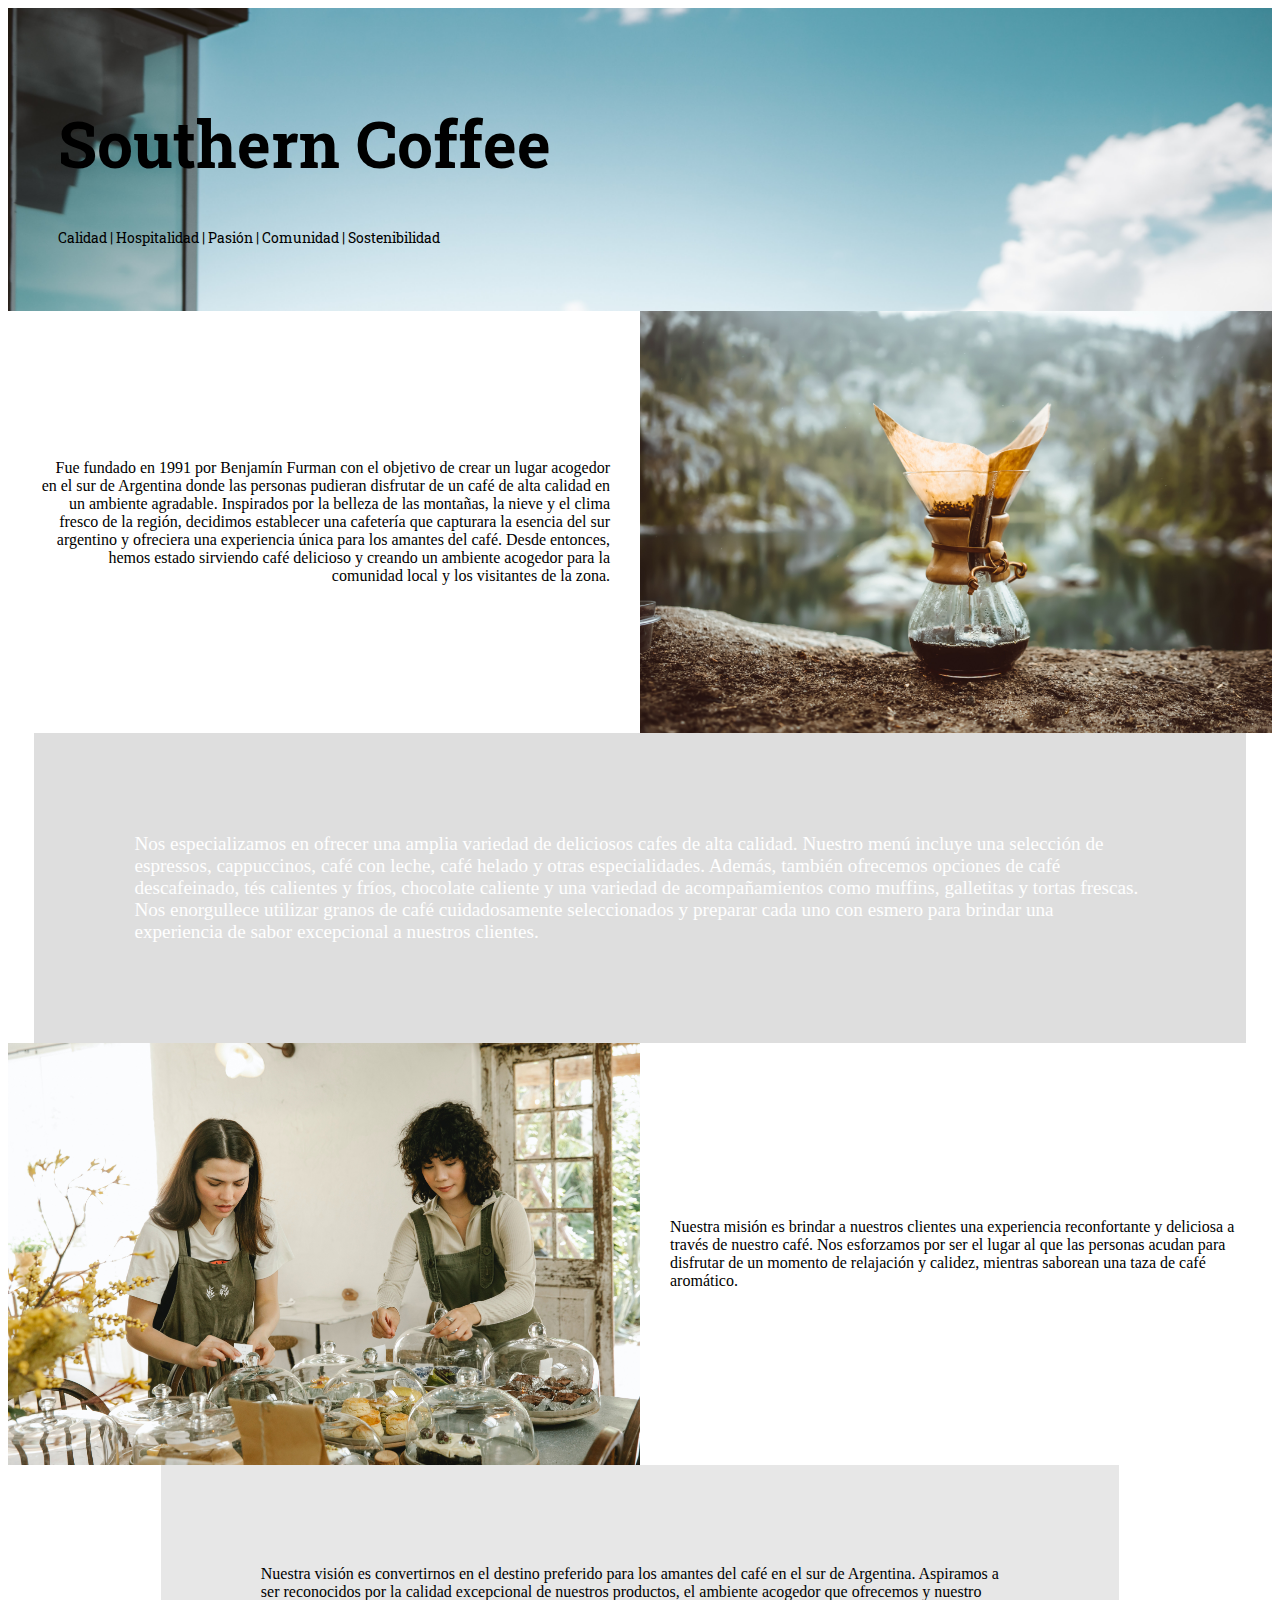
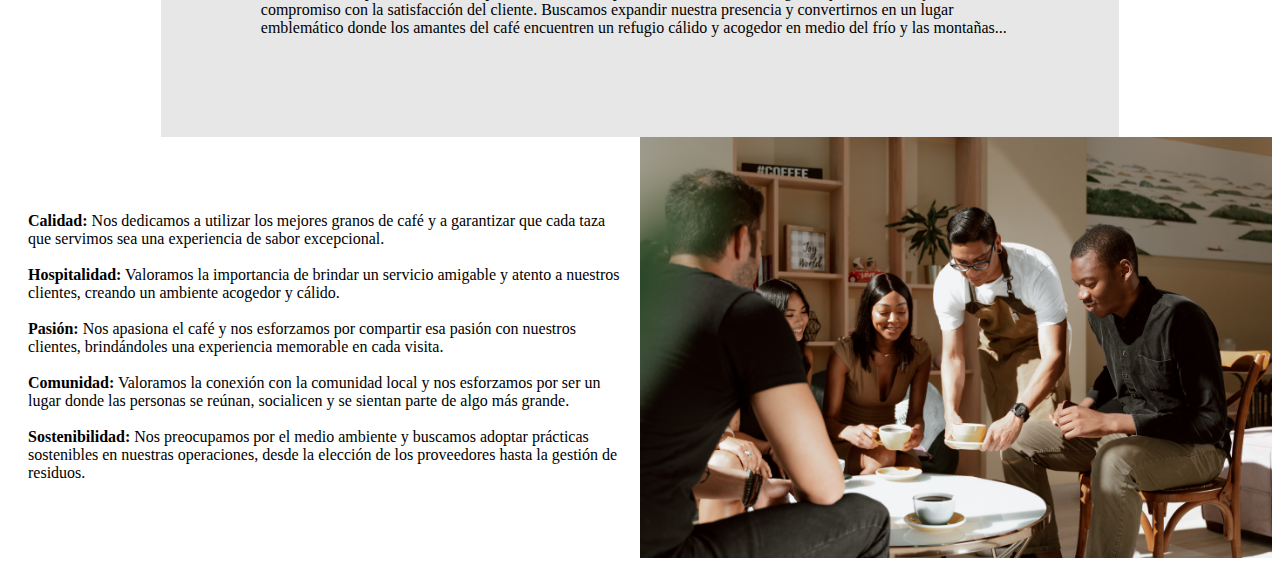
==== pages/nosotros.html @ dbd92c71 "Nosotros,falta aplicar @media" ====
<!DOCTYPE html>
<html lang="en">
<head>
    <meta charset="UTF-8">
    <meta http-equiv="X-UA-Compatible" content="IE=edge">
    <meta name="viewport" content="width=device-width, initial-scale=1.0">
    <title>Southern Coffee | Nosotros</title>
    <link rel="stylesheet" href="/css/nosotros.css">
    <link href="https://cdn.jsdelivr.net/npm/bootstrap@5.3.0-alpha3/dist/css/bootstrap.min.css" rel="stylesheet"
    integrity="sha384-KK94CHFLLe+nY2dmCWGMq91rCGa5gtU4mk92HdvYe+M/SXH301p5ILy+dN9+nJOZ" crossorigin="anonymous">
    <link rel="preconnect" href="https://fonts.googleapis.com">
    <link rel="preconnect" href="https://fonts.gstatic.com" crossorigin>
    <link href="https://fonts.googleapis.com/css2?family=Bree+Serif&family=Roboto+Slab&display=swap" rel="stylesheet">

</head>
<body>
    <main class="nosotros">
        <section class="titulos">
            <div class="text-center">
                <h1 class=" nombre">Southern Coffee</h1>
                <p class="parrafo">Calidad | Hospitalidad | Pasión | Comunidad | Sostenibilidad</p>
            </div>
        </section>
        <section class="descripcion1">
            <p class="p1"> Fue fundado en 1991 por Benjamín Furman con el objetivo de crear un lugar acogedor en el sur de Argentina donde las personas pudieran disfrutar de un café de alta calidad en un ambiente agradable. Inspirados por la belleza de las montañas, la nieve y el clima fresco de la región, decidimos establecer una cafetería que capturara la esencia del sur argentino y ofreciera una experiencia única para los amantes del café. Desde entonces, hemos estado sirviendo café delicioso y creando un ambiente acogedor para la comunidad local y los visitantes de la zona.</p>
            <img class="img1" src="../img/miniNosotros2.jpg" alt="">
        </section>

        <section class="descripcion2">
            <p class="p2">Nos especializamos en ofrecer una amplia variedad de deliciosos cafes de alta calidad. Nuestro menú incluye una selección de espressos, cappuccinos, café con leche, café helado y otras especialidades. Además, también ofrecemos opciones de café descafeinado, tés calientes y fríos, chocolate caliente y una variedad de acompañamientos como muffins, galletitas y tortas frescas.<br> Nos enorgullece utilizar granos de café cuidadosamente seleccionados y preparar cada uno con esmero para brindar una experiencia de sabor excepcional a nuestros clientes.</p>
        </section>
        <section class="descripcion3">
            <img class="img3" src="../img/nosotros3.jpg" alt="">
            <p class="p3">Nuestra misión es brindar a nuestros clientes una experiencia reconfortante y deliciosa a través de nuestro café. Nos esforzamos por ser el lugar al que las personas acudan para disfrutar de un momento de relajación y calidez, mientras saborean una taza de café aromático.</p>
        </section>
        <section class="descripcion4">
            <p class="p4">Nuestra visión es convertirnos en el destino preferido para los amantes del café en el sur de Argentina. Aspiramos a ser reconocidos por la calidad excepcional de nuestros productos, el ambiente acogedor que ofrecemos y nuestro compromiso con la satisfacción del cliente. Buscamos expandir nuestra presencia y convertirnos en un lugar emblemático donde los amantes del café encuentren un refugio cálido y acogedor en medio del frío y las montañas...</p>
        </section>
        <section class="descripcion5">
            <p class="p5">

                <strong>Calidad:</strong> Nos dedicamos a utilizar los mejores granos de café y a garantizar que cada taza que servimos sea una experiencia de sabor excepcional.
               <br><br><strong>Hospitalidad:</strong> Valoramos la importancia de brindar un servicio amigable y atento a nuestros clientes, creando un ambiente acogedor y cálido.
               <br><br><strong>Pasión:</strong> Nos apasiona el café y nos esforzamos por compartir esa pasión con nuestros clientes, brindándoles una experiencia memorable en cada visita.
               <br><br><strong>Comunidad:</strong> Valoramos la conexión con la comunidad local y nos esforzamos por ser un lugar donde las personas se reúnan, socialicen y se sientan parte de algo más grande.
               <br><br><strong>Sostenibilidad:</strong> Nos preocupamos por el medio ambiente y buscamos adoptar prácticas sostenibles en nuestras operaciones, desde la elección de los proveedores hasta la gestión de residuos.</p>
            <img class="img5" src="../img/nosotros5.jpg" alt="">
        </section>
    </main>


    <script src="https://cdn.jsdelivr.net/npm/bootstrap@5.3.0-alpha3/dist/js/bootstrap.bundle.min.js"
    integrity="sha384-ENjdO4Dr2bkBIFxQpeoTz1HIcje39Wm4jDKdf19U8gI4ddQ3GYNS7NTKfAdVQSZe"
    crossorigin="anonymous"></script>

    
</body>
</html>
---- css/nosotros.css ----
.nosotros {
    margin-top: 0;
}
.titulos {
       
    background-image: url("../img/nosotros1.jpg");
    background-position: center;
    background-repeat: no-repeat;
    background-size: cover;
    padding: 50px;
    background-attachment: fixed;
}
.nombre{
    font-size: 4rem;
    font-family: 'Roboto Slab', serif;

 
}
.parrafo{
    font-size: 0.90rem;
    font-family: 'Roboto Slab', serif;
}

.descripcion1 {
    padding: 0;
    display: flex;
}

.p1 {
    font-family: 'Satisfy', cursive;
    width: 50%;
    text-align: right;

    padding: 0px 30px;
    margin: auto 0;
}

.descripcion1 .img1 {
    width: 50%;
    height: auto;
}

.descripcion2 {
    background-image: url("../img/nosotros2.jpg");
    background-size: cover;
    background-attachment: fixed;
}

.p2 {
    font-family: 'Satisfy', cursive;

    color:white;
    padding: 100px;
    margin: 0px auto 0px auto;
    width: 80%;
    font-size: 1.2rem;
    background-color: #bbbbbb7c;
}

.descripcion3 {
    padding: 0;
    display: flex;
}

.p3 {
    font-family: 'Satisfy', cursive;

    width: 50%;
    padding: 0px 30px;
    margin: auto 0;
}

.descripcion3 .img3 {
    width: 50%;
}

.descripcion4 {
    background-image: url("../img/nosotros4.jpg");
    background-repeat: no-repeat;
    background-attachment: fixed;
    background-size: cover;
    width: 100%;
}

.p4 {
    font-family: 'Satisfy', cursive;

    padding: 100px;
    margin: 0px auto 0px auto;
    width: 60%;
    font-size: 1rem;
    background-color: #bbbbbb5a;
}

.descripcion5 {
    display: flex;
    width: 100%;
}

.p5 {
    font-family: 'Satisfy', cursive;

    margin: auto 0;
    padding: 0 20px;
    width: 80%;
    font-size: 1rem;
    /* background-color: #bbbbbb5a; */
}

.descripcion5 .img5 {
    width: 50%;
}


/* @media (max-width: 768px) {
    .titulos {
      background-position: top;
    }
  }
  
  @media (max-width: 480px) {
    .titulos {
      background-position: center;
      padding: 20px;
    }
  }

 */
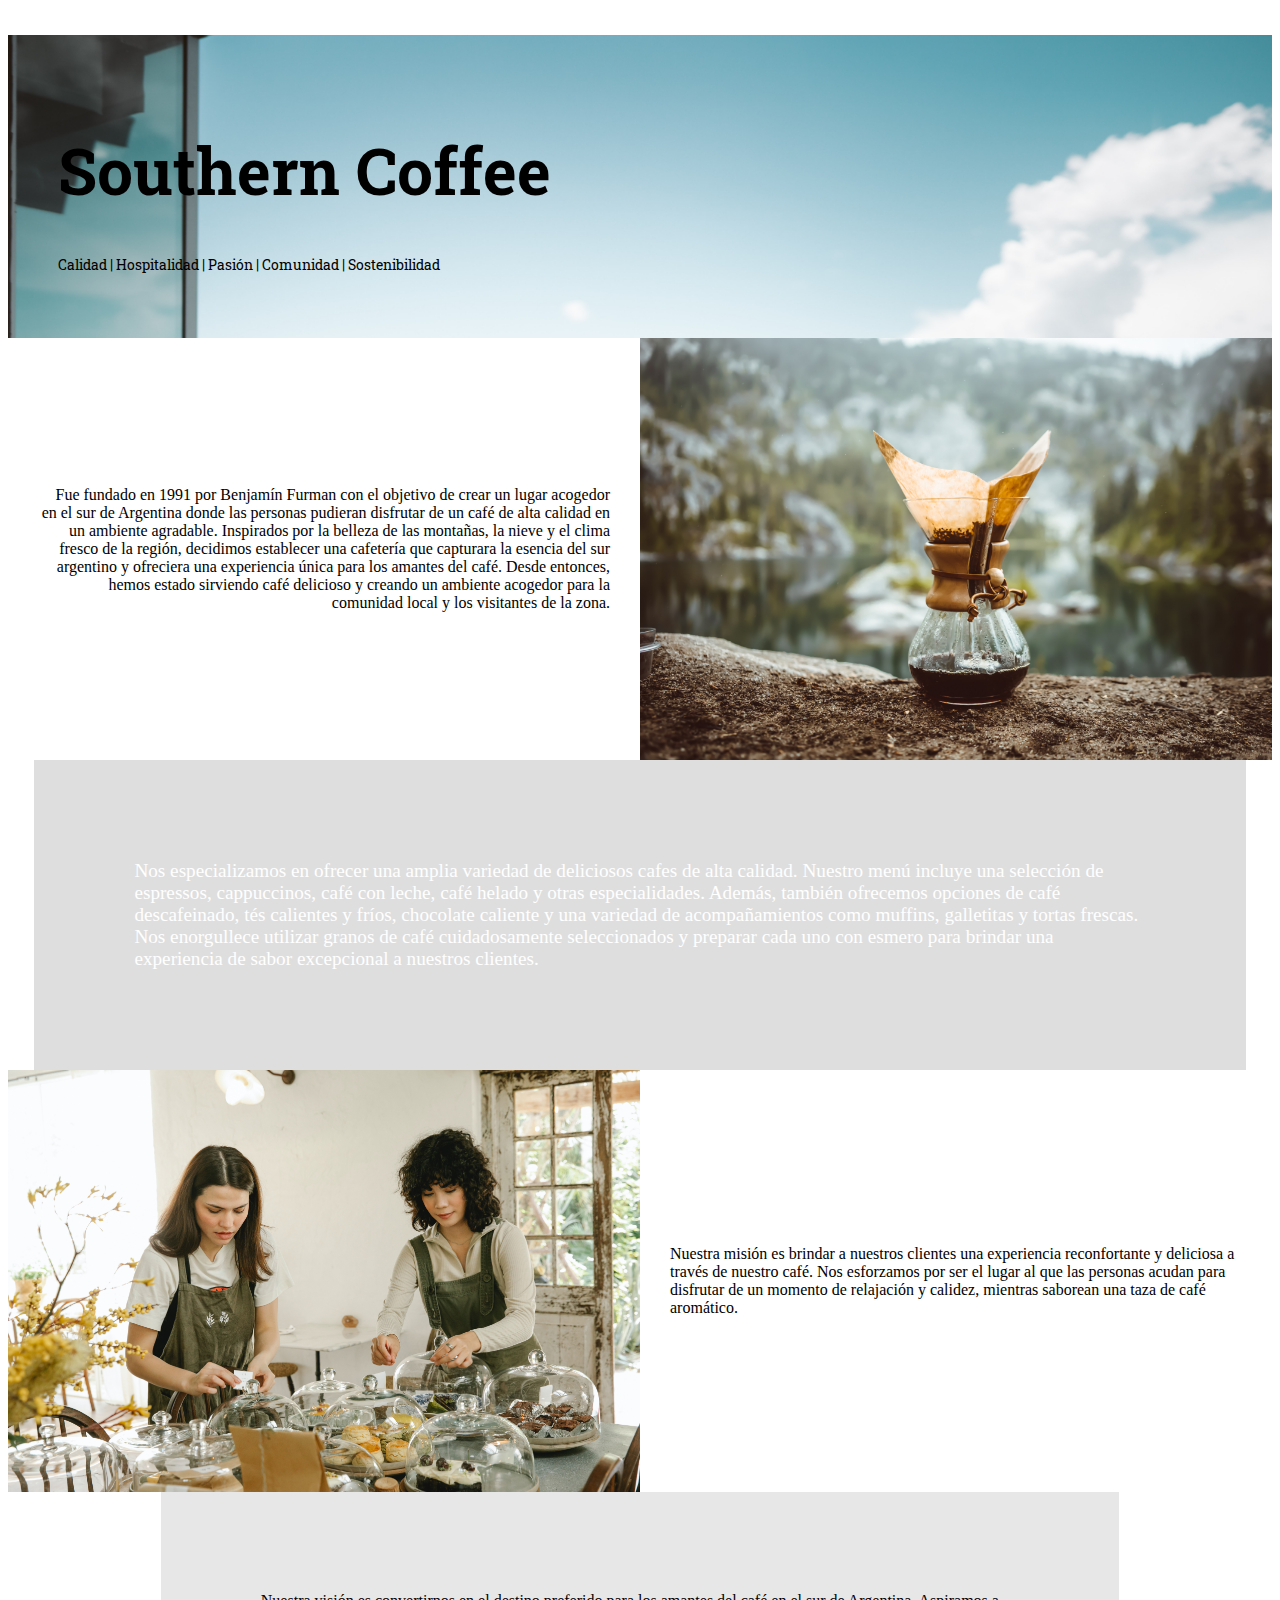
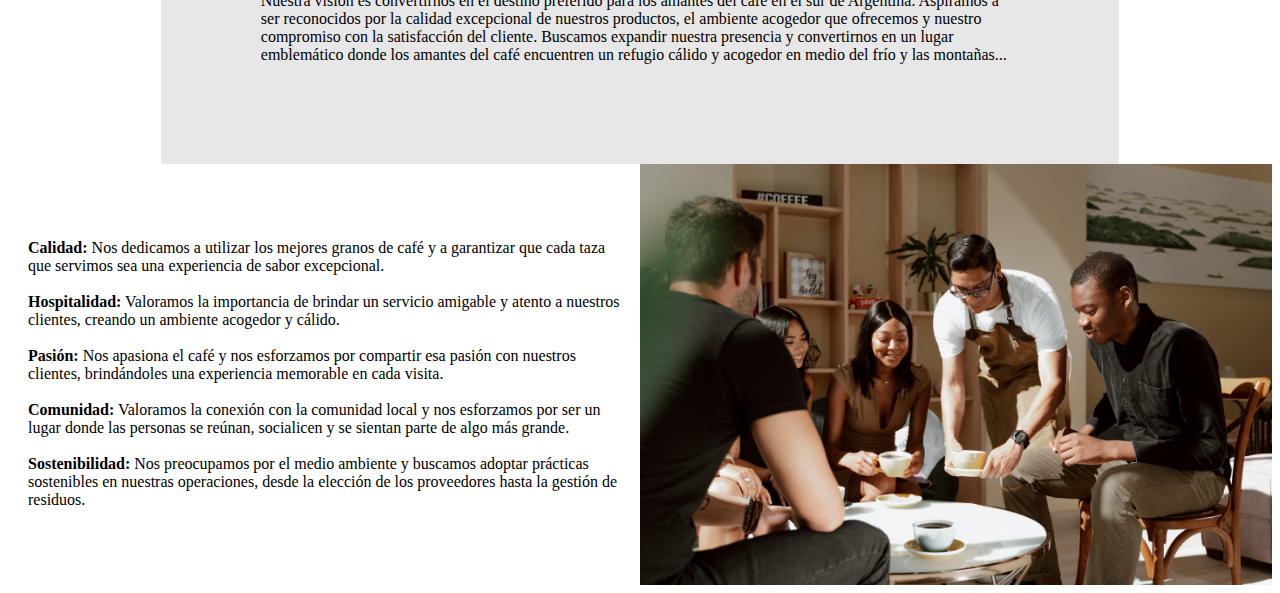
==== commit 8c2a736e: "nosotros terminado" ====
--- a/pages/nosotros.html
+++ b/pages/nosotros.html
@@ -7,52 +7,80 @@
     <title>Southern Coffee | Nosotros</title>
     <link rel="stylesheet" href="/css/nosotros.css">
     <link href="https://cdn.jsdelivr.net/npm/bootstrap@5.3.0-alpha3/dist/css/bootstrap.min.css" rel="stylesheet"
-    integrity="sha384-KK94CHFLLe+nY2dmCWGMq91rCGa5gtU4mk92HdvYe+M/SXH301p5ILy+dN9+nJOZ" crossorigin="anonymous">
+        integrity="sha384-KK94CHFLLe+nY2dmCWGMq91rCGa5gtU4mk92HdvYe+M/SXH301p5ILy+dN9+nJOZ" crossorigin="anonymous">
     <link rel="preconnect" href="https://fonts.googleapis.com">
     <link rel="preconnect" href="https://fonts.gstatic.com" crossorigin>
     <link href="https://fonts.googleapis.com/css2?family=Bree+Serif&family=Roboto+Slab&display=swap" rel="stylesheet">
 
 </head>
+
 <body>
+    <header>
+        <nav class="navbar navbar-expand-lg scrolling-navbar fixed-top">
+            <div class="container-fluid ">
+                <a href="../index.html" class="inicio">Inicio</a>
+            </div>
+    </header>
+
     <main class="nosotros">
         <section class="titulos">
+
             <div class="text-center">
                 <h1 class=" nombre">Southern Coffee</h1>
                 <p class="parrafo">Calidad | Hospitalidad | Pasión | Comunidad | Sostenibilidad</p>
             </div>
         </section>
         <section class="descripcion1">
-            <p class="p1"> Fue fundado en 1991 por Benjamín Furman con el objetivo de crear un lugar acogedor en el sur de Argentina donde las personas pudieran disfrutar de un café de alta calidad en un ambiente agradable. Inspirados por la belleza de las montañas, la nieve y el clima fresco de la región, decidimos establecer una cafetería que capturara la esencia del sur argentino y ofreciera una experiencia única para los amantes del café. Desde entonces, hemos estado sirviendo café delicioso y creando un ambiente acogedor para la comunidad local y los visitantes de la zona.</p>
+            <p class="p1"> Fue fundado en 1991 por Benjamín Furman con el objetivo de crear un lugar acogedor en el sur
+                de Argentina donde las personas pudieran disfrutar de un café de alta calidad en un ambiente agradable.
+                Inspirados por la belleza de las montañas, la nieve y el clima fresco de la región, decidimos establecer
+                una cafetería que capturara la esencia del sur argentino y ofreciera una experiencia única para los
+                amantes del café. Desde entonces, hemos estado sirviendo café delicioso y creando un ambiente acogedor
+                para la comunidad local y los visitantes de la zona.</p>
             <img class="img1" src="../img/miniNosotros2.jpg" alt="">
         </section>
 
         <section class="descripcion2">
-            <p class="p2">Nos especializamos en ofrecer una amplia variedad de deliciosos cafes de alta calidad. Nuestro menú incluye una selección de espressos, cappuccinos, café con leche, café helado y otras especialidades. Además, también ofrecemos opciones de café descafeinado, tés calientes y fríos, chocolate caliente y una variedad de acompañamientos como muffins, galletitas y tortas frescas.<br> Nos enorgullece utilizar granos de café cuidadosamente seleccionados y preparar cada uno con esmero para brindar una experiencia de sabor excepcional a nuestros clientes.</p>
+            <p class="p2">Nos especializamos en ofrecer una amplia variedad de deliciosos cafes de alta calidad. Nuestro
+                menú incluye una selección de espressos, cappuccinos, café con leche, café helado y otras
+                especialidades. Además, también ofrecemos opciones de café descafeinado, tés calientes y fríos,
+                chocolate caliente y una variedad de acompañamientos como muffins, galletitas y tortas frescas.<br> Nos
+                enorgullece utilizar granos de café cuidadosamente seleccionados y preparar cada uno con esmero para
+                brindar una experiencia de sabor excepcional a nuestros clientes.</p>
         </section>
         <section class="descripcion3">
             <img class="img3" src="../img/nosotros3.jpg" alt="">
-            <p class="p3">Nuestra misión es brindar a nuestros clientes una experiencia reconfortante y deliciosa a través de nuestro café. Nos esforzamos por ser el lugar al que las personas acudan para disfrutar de un momento de relajación y calidez, mientras saborean una taza de café aromático.</p>
+            <p class="p3">Nuestra misión es brindar a nuestros clientes una experiencia reconfortante y deliciosa a
+                través de nuestro café. Nos esforzamos por ser el lugar al que las personas acudan para disfrutar de un
+                momento de relajación y calidez, mientras saborean una taza de café aromático.</p>
         </section>
         <section class="descripcion4">
-            <p class="p4">Nuestra visión es convertirnos en el destino preferido para los amantes del café en el sur de Argentina. Aspiramos a ser reconocidos por la calidad excepcional de nuestros productos, el ambiente acogedor que ofrecemos y nuestro compromiso con la satisfacción del cliente. Buscamos expandir nuestra presencia y convertirnos en un lugar emblemático donde los amantes del café encuentren un refugio cálido y acogedor en medio del frío y las montañas...</p>
+            <p class="p4">Nuestra visión es convertirnos en el destino preferido para los amantes del café en el sur de
+                Argentina. Aspiramos a ser reconocidos por la calidad excepcional de nuestros productos, el ambiente
+                acogedor que ofrecemos y nuestro compromiso con la satisfacción del cliente. Buscamos expandir nuestra
+                presencia y convertirnos en un lugar emblemático donde los amantes del café encuentren un refugio cálido
+                y acogedor en medio del frío y las montañas...</p>
         </section>
         <section class="descripcion5">
             <p class="p5">
-
-                <strong>Calidad:</strong> Nos dedicamos a utilizar los mejores granos de café y a garantizar que cada taza que servimos sea una experiencia de sabor excepcional.
-               <br><br><strong>Hospitalidad:</strong> Valoramos la importancia de brindar un servicio amigable y atento a nuestros clientes, creando un ambiente acogedor y cálido.
-               <br><br><strong>Pasión:</strong> Nos apasiona el café y nos esforzamos por compartir esa pasión con nuestros clientes, brindándoles una experiencia memorable en cada visita.
-               <br><br><strong>Comunidad:</strong> Valoramos la conexión con la comunidad local y nos esforzamos por ser un lugar donde las personas se reúnan, socialicen y se sientan parte de algo más grande.
-               <br><br><strong>Sostenibilidad:</strong> Nos preocupamos por el medio ambiente y buscamos adoptar prácticas sostenibles en nuestras operaciones, desde la elección de los proveedores hasta la gestión de residuos.</p>
+                <strong>Calidad:</strong> Nos dedicamos a utilizar los mejores granos de café y a garantizar que cada
+                taza que servimos sea una experiencia de sabor excepcional.
+                <br><br><strong>Hospitalidad:</strong> Valoramos la importancia de brindar un servicio amigable y atento
+                a nuestros clientes, creando un ambiente acogedor y cálido.
+                <br><br><strong>Pasión:</strong> Nos apasiona el café y nos esforzamos por compartir esa pasión con
+                nuestros clientes, brindándoles una experiencia memorable en cada visita.
+                <br><br><strong>Comunidad:</strong> Valoramos la conexión con la comunidad local y nos esforzamos por
+                ser un lugar donde las personas se reúnan, socialicen y se sientan parte de algo más grande.
+                <br><br><strong>Sostenibilidad:</strong> Nos preocupamos por el medio ambiente y buscamos adoptar
+                prácticas sostenibles en nuestras operaciones, desde la elección de los proveedores hasta la gestión de
+                residuos.
+            </p>
             <img class="img5" src="../img/nosotros5.jpg" alt="">
         </section>
     </main>
+    <script src="https://cdn.jsdelivr.net/npm/bootstrap@5.3.0-alpha3/dist/js/bootstrap.bundle.min.js"
+        integrity="sha384-ENjdO4Dr2bkBIFxQpeoTz1HIcje39Wm4jDKdf19U8gI4ddQ3GYNS7NTKfAdVQSZe"
+        crossorigin="anonymous"></script>
+</body>
 
-
-    <script src="https://cdn.jsdelivr.net/npm/bootstrap@5.3.0-alpha3/dist/js/bootstrap.bundle.min.js"
-    integrity="sha384-ENjdO4Dr2bkBIFxQpeoTz1HIcje39Wm4jDKdf19U8gI4ddQ3GYNS7NTKfAdVQSZe"
-    crossorigin="anonymous"></script>
-
-    
-</body>
 </html>--- a/css/nosotros.css
+++ b/css/nosotros.css
@@ -1,8 +1,8 @@
 .nosotros {
     margin-top: 0;
 }
+
 .titulos {
-       
     background-image: url("../img/nosotros1.jpg");
     background-position: center;
     background-repeat: no-repeat;
@@ -10,13 +10,23 @@
     padding: 50px;
     background-attachment: fixed;
 }
-.nombre{
+
+.inicio {
+    text-decoration: none;
+    color: white;
+    font-size: 1.5rem;
+}
+.inicio:hover{
+    transition: scale(1.05);
+    color:black;
+}
+
+.nombre {
     font-size: 4rem;
     font-family: 'Roboto Slab', serif;
+}
 
- 
-}
-.parrafo{
+.parrafo {
     font-size: 0.90rem;
     font-family: 'Roboto Slab', serif;
 }
@@ -48,8 +58,7 @@
 
 .p2 {
     font-family: 'Satisfy', cursive;
-
-    color:white;
+    color: white;
     padding: 100px;
     margin: 0px auto 0px auto;
     width: 80%;
@@ -64,7 +73,6 @@
 
 .p3 {
     font-family: 'Satisfy', cursive;
-
     width: 50%;
     padding: 0px 30px;
     margin: auto 0;
@@ -84,7 +92,6 @@
 
 .p4 {
     font-family: 'Satisfy', cursive;
-
     padding: 100px;
     margin: 0px auto 0px auto;
     width: 60%;
@@ -99,30 +106,85 @@
 
 .p5 {
     font-family: 'Satisfy', cursive;
-
     margin: auto 0;
     padding: 0 20px;
     width: 80%;
     font-size: 1rem;
-    /* background-color: #bbbbbb5a; */
 }
 
 .descripcion5 .img5 {
     width: 50%;
 }
 
+@media screen and (max-width: 470px) {
 
-/* @media (max-width: 768px) {
     .titulos {
-      background-position: top;
+        background-image: url("../img/nosotros1.jpg");
+        background-position: top right;
+        background-repeat: no-repeat;
+        background-size: cover;
+        padding: 50px;
+        background-attachment: fixed;
     }
-  }
-  
-  @media (max-width: 480px) {
-    .titulos {
-      background-position: center;
-      padding: 20px;
+
+    .p3 {
+        width: 80%;
+        text-align: end;
+        padding: 30px 30px 50px 30px;
+        margin-left: 20%;
     }
-  }
+}
 
- */
+
+@media screen and (max-width: 780px) {
+    .descripcion1 .img1 {
+        display: none;
+    }
+
+    .p1 {
+        width: 80%;
+        padding: 50px;
+        text-align: left;
+    }
+
+    .p2 {
+        padding: 100px;
+        margin: 20px auto;
+        width: 100%;
+        font-size: 1rem;
+        background-color: #bbbbbb9a;
+
+    }
+
+    .descripcion3 .img3 {
+        display: none;
+    }
+
+    .p3 {
+        width: 60%;
+        text-align: end;
+        padding: 30px 30px 50px 30px;
+        margin-left: 40%;
+    }
+
+    .p4 {
+        padding: 100px;
+        margin: 0 auto;
+        width: 100%;
+        font-size: 1rem;
+        background-color: #bbbbbb00;
+        color: #e7e2e2;
+    }
+
+    .p5 {
+        padding: 100px;
+        margin: 0px auto;
+        width: 100%;
+        font-size: 1rem;
+
+    }
+
+    .descripcion5 .img5 {
+        display: none;
+    }
+}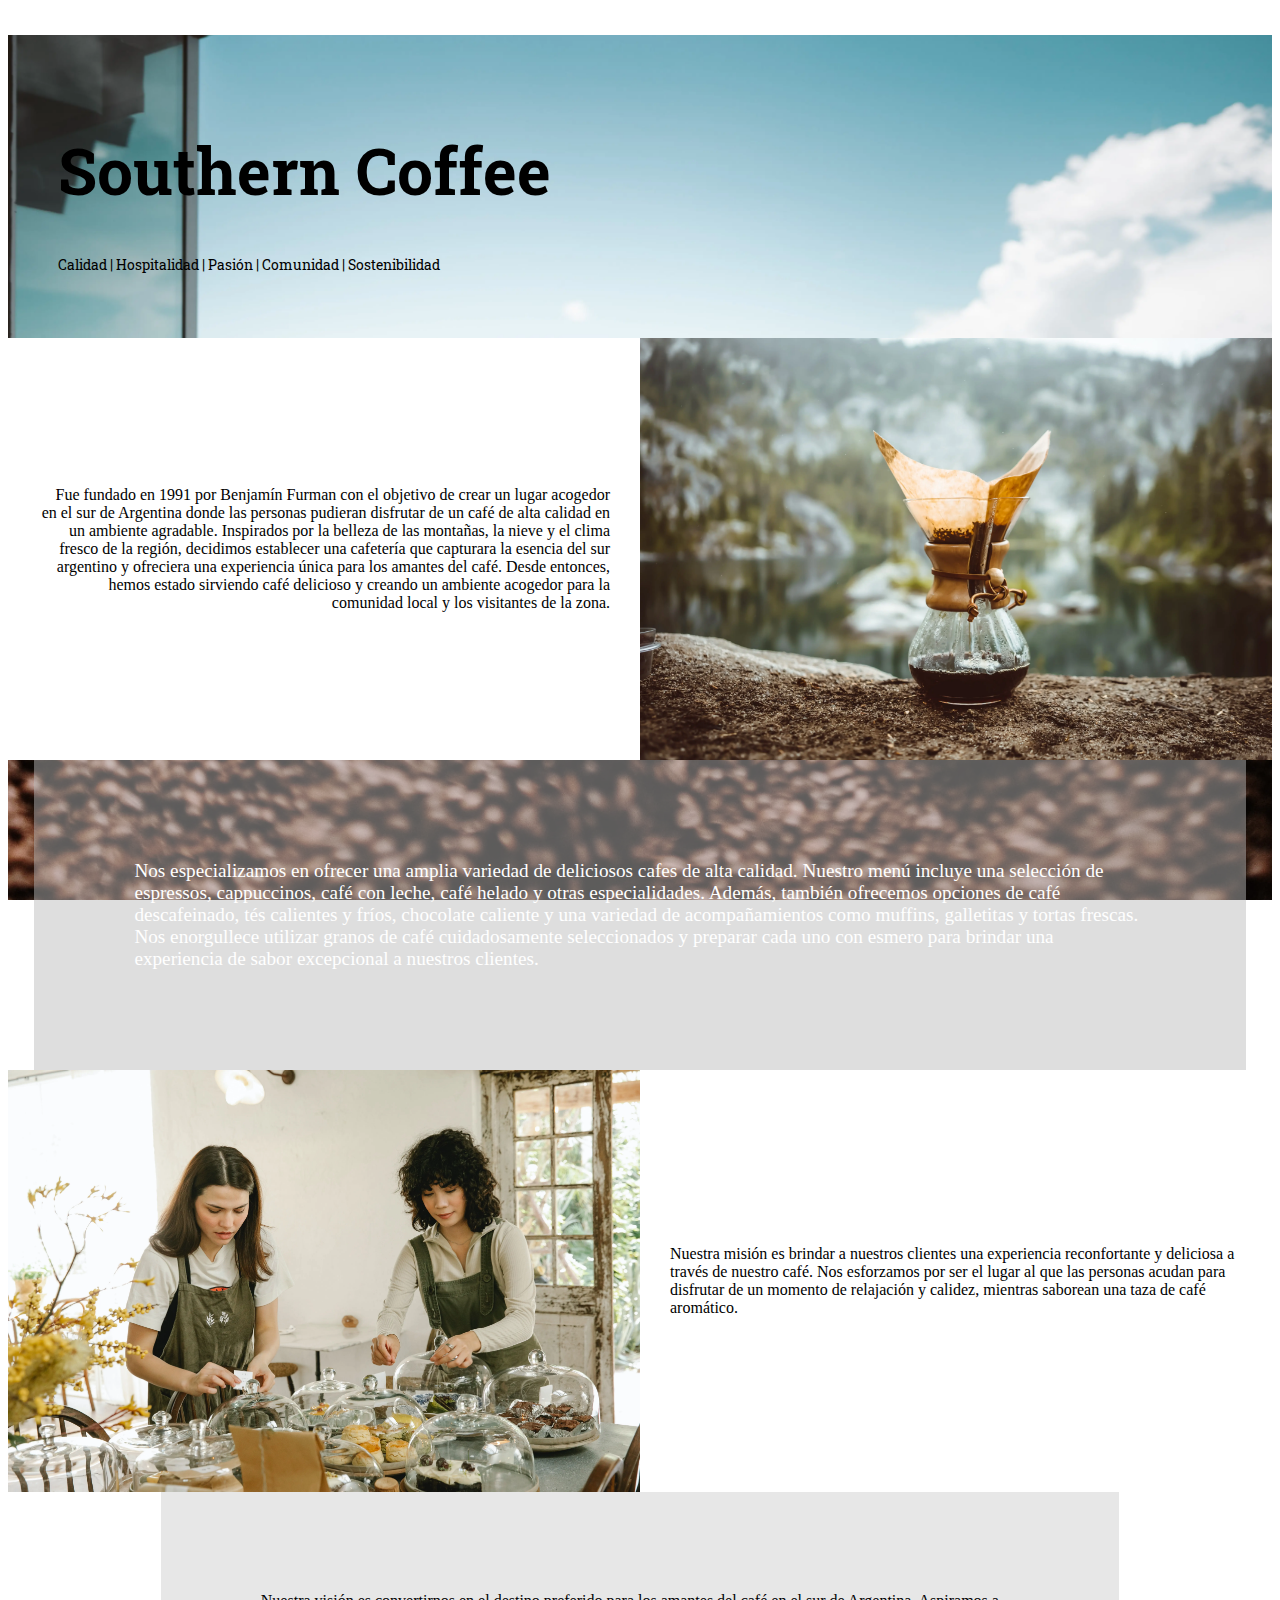
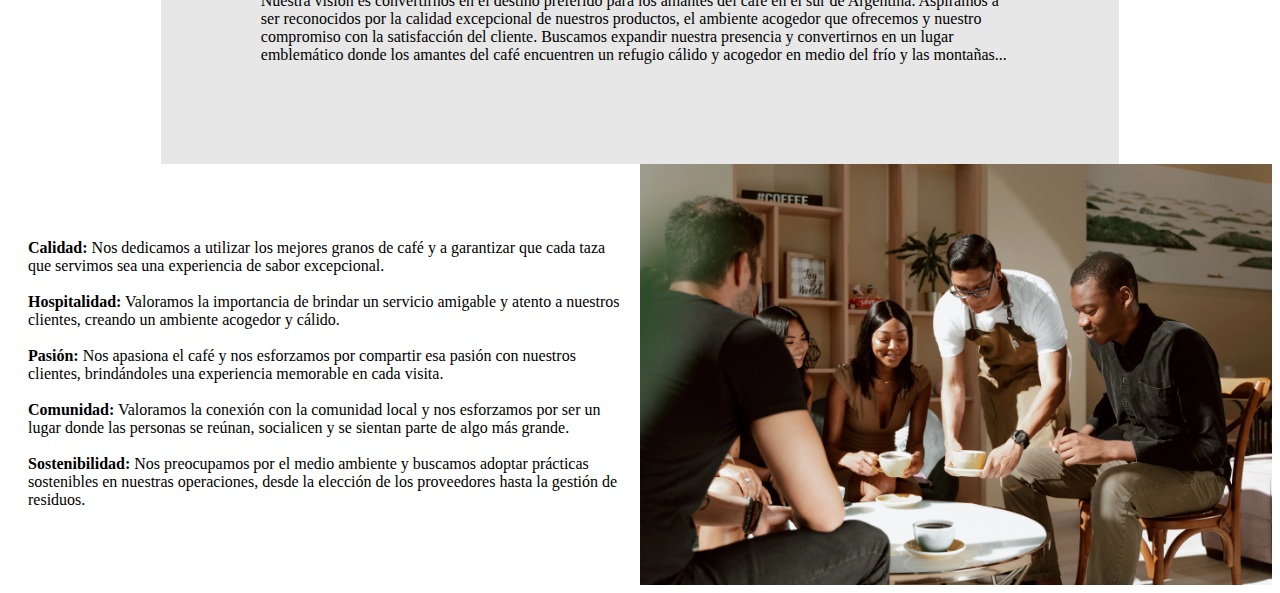
==== commit fa63225c: "Remove img" ====
--- a/pages/nosotros.html
+++ b/pages/nosotros.html
@@ -37,7 +37,7 @@
                 una cafetería que capturara la esencia del sur argentino y ofreciera una experiencia única para los
                 amantes del café. Desde entonces, hemos estado sirviendo café delicioso y creando un ambiente acogedor
                 para la comunidad local y los visitantes de la zona.</p>
-            <img class="img1" src="../img/miniNosotros2.jpg" alt="">
+            <img class="img1" src="../img/miniNosotros2.webp" alt="">
         </section>
 
         <section class="descripcion2">
@@ -49,7 +49,7 @@
                 brindar una experiencia de sabor excepcional a nuestros clientes.</p>
         </section>
         <section class="descripcion3">
-            <img class="img3" src="../img/nosotros3.jpg" alt="">
+            <img class="img3" src="../img/nosotros3.webp" alt="">
             <p class="p3">Nuestra misión es brindar a nuestros clientes una experiencia reconfortante y deliciosa a
                 través de nuestro café. Nos esforzamos por ser el lugar al que las personas acudan para disfrutar de un
                 momento de relajación y calidez, mientras saborean una taza de café aromático.</p>
@@ -75,7 +75,7 @@
                 prácticas sostenibles en nuestras operaciones, desde la elección de los proveedores hasta la gestión de
                 residuos.
             </p>
-            <img class="img5" src="../img/nosotros5.jpg" alt="">
+            <img class="img5" src="../img/nosotros5.webp" alt="">
         </section>
     </main>
     <script src="https://cdn.jsdelivr.net/npm/bootstrap@5.3.0-alpha3/dist/js/bootstrap.bundle.min.js"
--- a/css/nosotros.css
+++ b/css/nosotros.css
@@ -3,7 +3,7 @@
 }
 
 .titulos {
-    background-image: url("../img/nosotros1.jpg");
+    background-image: url("../img/nosotros1.webp");
     background-position: center;
     background-repeat: no-repeat;
     background-size: cover;
@@ -51,7 +51,7 @@
 }
 
 .descripcion2 {
-    background-image: url("../img/nosotros2.jpg");
+    background-image: url("../img/nosotros2.webp");
     background-size: cover;
     background-attachment: fixed;
 }
@@ -83,7 +83,7 @@
 }
 
 .descripcion4 {
-    background-image: url("../img/nosotros4.jpg");
+    background-image: url("../img/nosotros4.webp");
     background-repeat: no-repeat;
     background-attachment: fixed;
     background-size: cover;
@@ -119,7 +119,7 @@
 @media screen and (max-width: 470px) {
 
     .titulos {
-        background-image: url("../img/nosotros1.jpg");
+        background-image: url("../img/nosotros1.webp");
         background-position: top right;
         background-repeat: no-repeat;
         background-size: cover;
